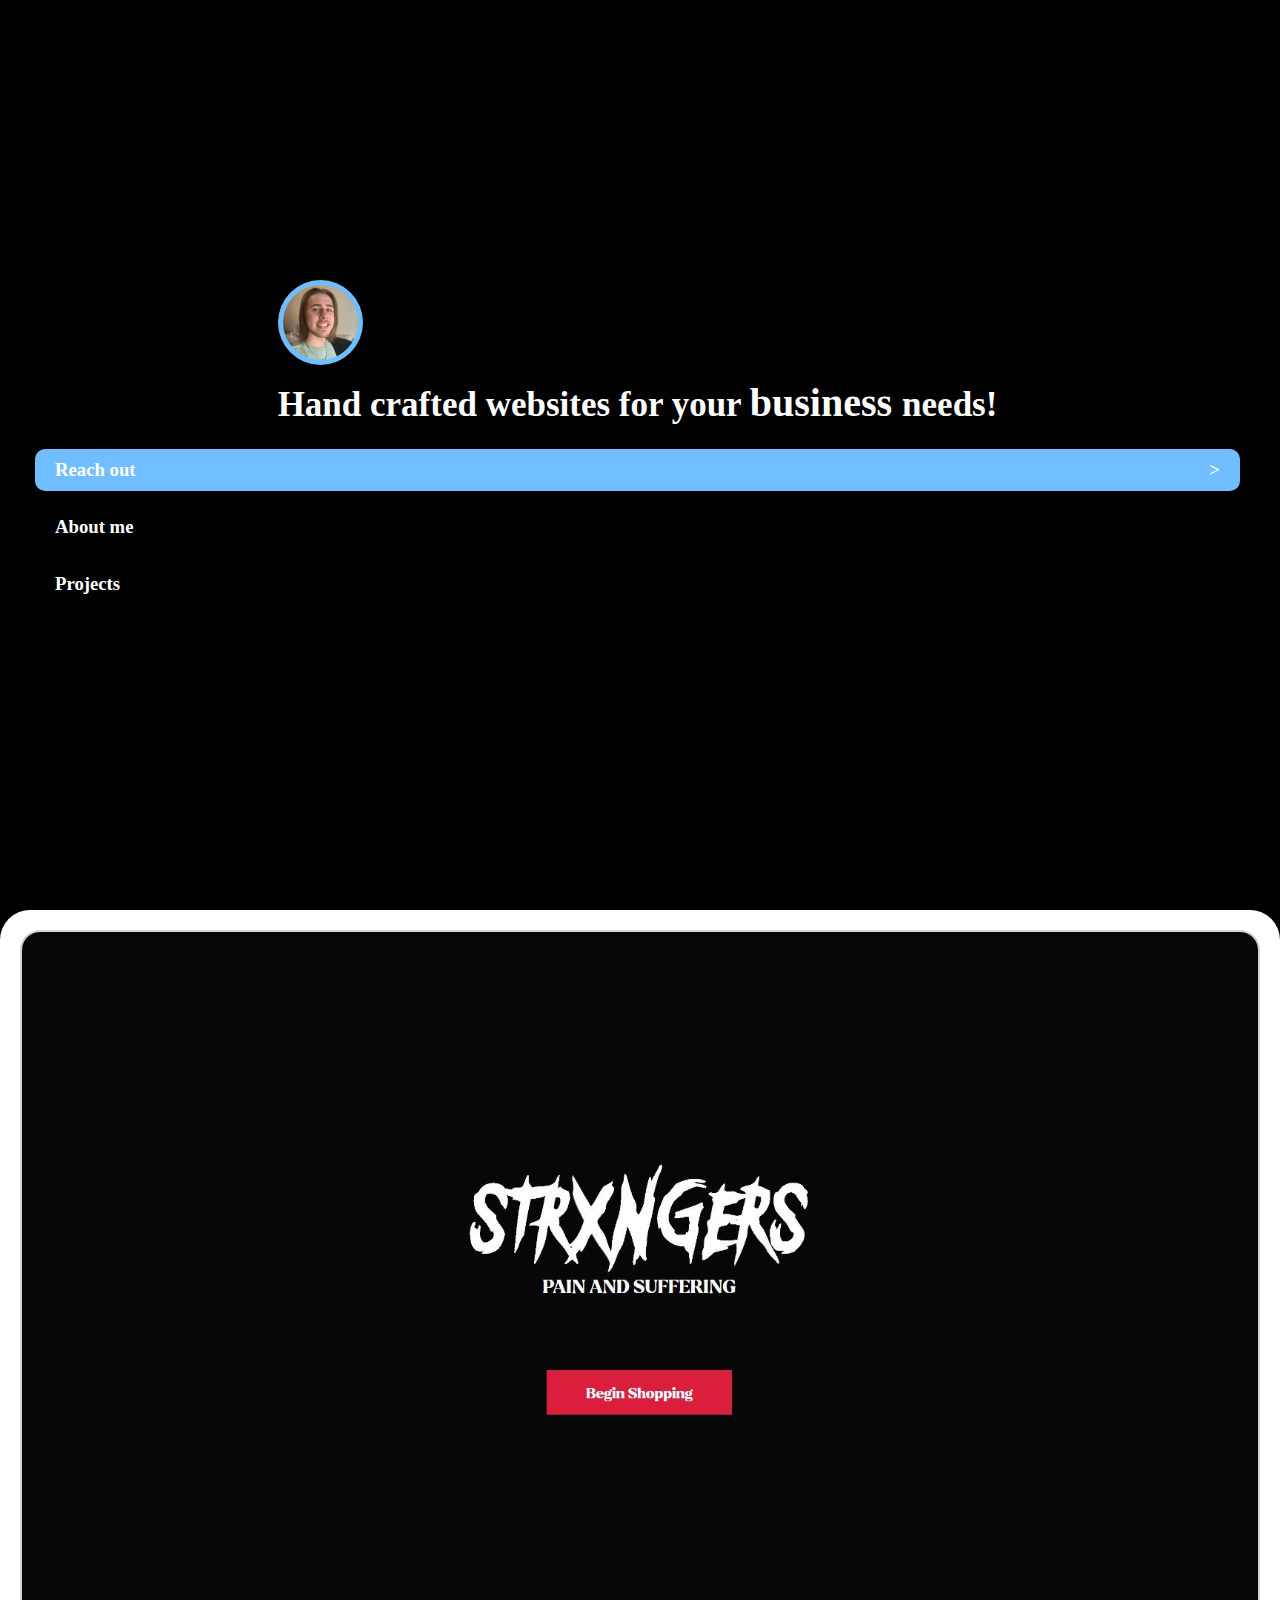
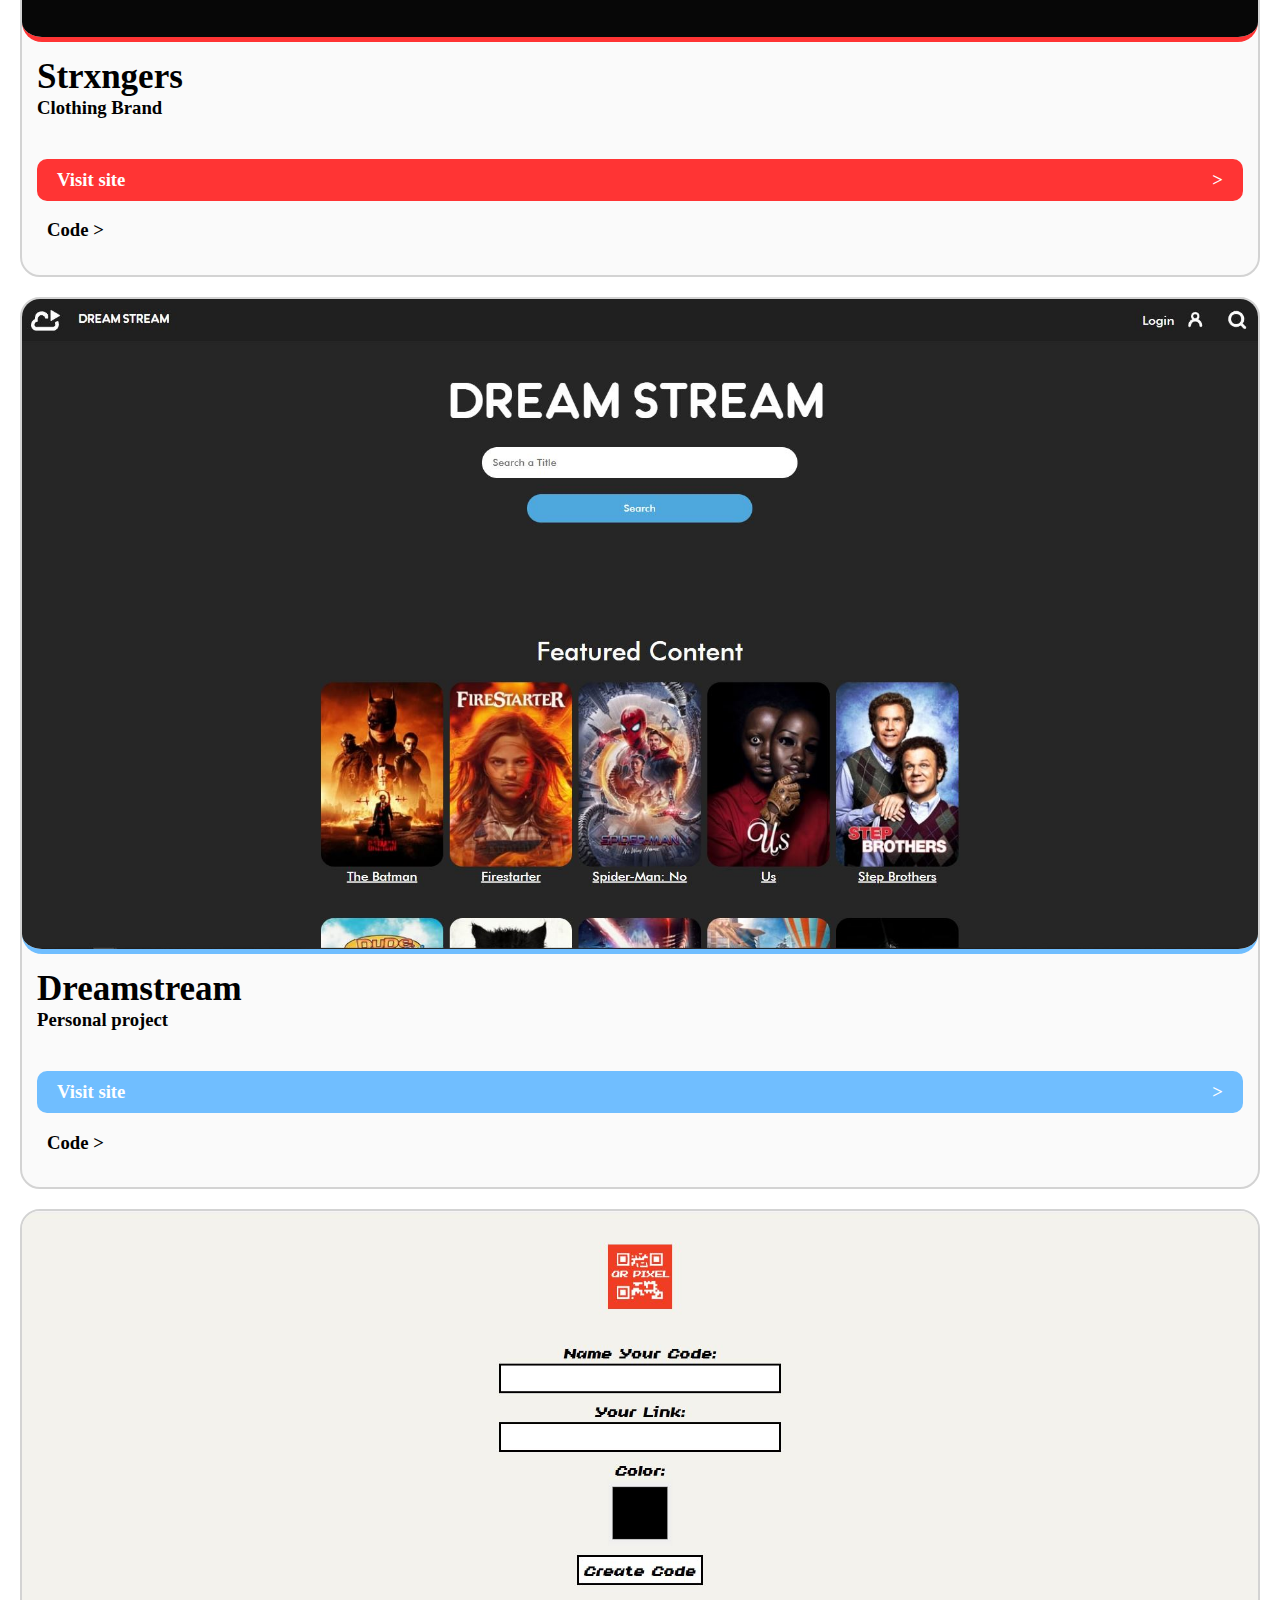
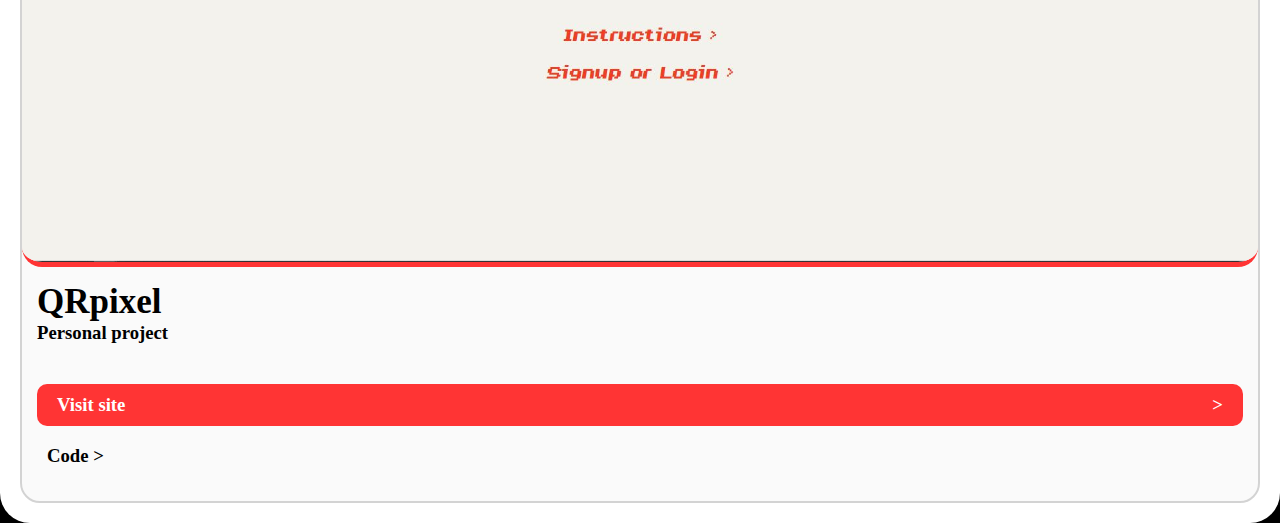
==== freelance-port/index.html @ fa2597a7 "Testing new freelance port" ====
<!DOCTYPE html>
<html lang="en">

<head>
    <meta charset="UTF-8">
    <meta name="viewport" content="width=device-width, initial-scale=1.0">
    <title>Gage Lieble</title>
    <link rel="stylesheet" href="static/style/main.css">
    <script src="static/scripts/main.js" defer></script>
    <script src="static/scripts/buttonclicks.js" defer></script>
</head>

<body>
    <section id="index-wrap" class="centerall">
        <div id="video-wrap">
            <div id="video-grad"></div>
            <video id="vid-src" muted autoplay loop class="back-video">
                <source src="media/vids/portland(sml).mp4" type="video/mp4">
            </video>
        </div>

        <div id="slogan-wrap">
            <img id="head-shot" src="media/imgs/head.webp">
            <h1>Hand crafted websites for your <span style="font-family: script; font-size: 40px;">business </span>
                needs!</h1>
        </div>

        <div id="cta-wrap">
            <div class="cta-btn cta-loud" onclick="btnClickHandler('reach')">
                <h3>Reach out</h3>
                <h3>></h3>
            </div>
            <div class="cta-btn" onclick="btnClickHandler('about')">
                <h3>About me</h3>
            </div>
            <div class="cta-btn" onclick="btnClickHandler('projects')">
                <h3>Projects</h3>
            </div>
        </div>

    </section>

    <section id="projs-wrap">
        <div class="website-wrap">
            <img class="website-screen" style="border-bottom: 5px solid rgb(255, 52, 52);"
                src="media/imgs/strxngersscreen.JPG">
            <div class="web-bio">
                <span>
                    <h2 class="web-title">Strxngers</h2>
                    <h3>Clothing Brand</h3>
                </span>
                <span class="webbtn-wrap">
                    <div class="cta-btn cta-loud" style="background-color: rgb(255, 52, 52);"
                        onclick="btnClickHandler('visit-strxngers')">
                        <h3>Visit site</h3>
                        <h3>></h3>
                    </div>
                    <div class="code-btn" onclick="btnClickHandler('code-strxngers')">
                        <h3>Code ></h3>
                    </div>
                </span>
            </div>
        </div>

        <div class="website-wrap">
            <img class="website-screen" style="border-bottom: 5px solid rgb(112, 190, 255);"
                src="media/imgs/dreamstreamscreen.JPG">
            <div class="web-bio">
                <span>
                    <h2 class="web-title">Dreamstream</h2>
                    <h3>Personal project</h3>
                </span>
                <span class="webbtn-wrap">
                    <div class="cta-btn cta-loud" onclick="btnClickHandler('visit-dreamstream')">
                        <h3>Visit site</h3>
                        <h3>></h3>
                    </div>
                    <div class="code-btn" onclick="btnClickHandler('code-dreamstream')">
                        <h3>Code ></h3>
                    </div>
                </span>
            </div>
        </div>

        <!--  -->

        <div class="website-wrap">
            <img class="website-screen" style="border-bottom: 5px solid rgb(255, 52, 52);"
                src="media/imgs/qrscreen.JPG">
            <div class="web-bio">
                <span>
                    <h2 class="web-title">QRpixel</h2>
                    <h3>Personal project</h3>
                </span>
                <span class="webbtn-wrap">
                    <div class="cta-btn cta-loud" style="background-color: rgb(255, 52, 52);"
                        onclick="btnClickHandler('visit-qrpixel')">
                        <h3>Visit site</h3>
                        <h3>></h3>
                    </div>
                    <div class="code-btn" onclick="btnClickHandler('code-qrpixel')">
                        <h3>Code ></h3>
                    </div>
                </span>
            </div>
        </div>

        <!--  -->

    </section>
</body>

</html>
---- freelance-port/static/style/main.css ----
/*----------------------------------- CSS CONFIG -----------------------------------*/

body,
html {
    margin: 0;
    padding: 0;
    overflow-x: hidden;
    font-family: nexa;
    color: white;
    background-color: black;

}

.centerall {
    display: flex;
    flex-direction: column;
    align-items: center;
    justify-content: center;
}

/*----------------------------------- FONTS -----------------------------------*/

@font-face {
    font-family: 'nexa';
    src: url('/static/style/fonts/nexa.ttf');
}

@font-face {
    font-family: 'script';
    src: url('/static/style/fonts/script.otf');
}

/*----------------------------------- INDEX SECTION -----------------------------------*/

#index-wrap {
    padding: 0px 40px 0px 35px;
    height: 100vh;
    /* z-index: 2; */
}

#video-wrap {
    position: absolute;
    width: 100vw;
    opacity: 75%;
    overflow: hidden;
    background-color: black;
}

#video-grad {
    width: 100vw;
    height: 100vh;
    position: absolute;
    z-index: 2;
    background: linear-gradient(0deg, rgba(0, 0, 0, 1) 0%, rgba(6, 6, 80, 0) 10%);
    ;
}

.back-video {
    height: 100vh;
    opacity: 75%;
}

#head-shot {
    background-color: rgb(112, 190, 255);
    width: 75px;
    height: 75px;
    border-radius: 100%;
    padding: 5px;
    transform: scaleX(-1);
}

#slogan-wrap>h1 {
    font-size: 35px;
    margin-top: 10px;
}

#slogan-wrap {
    z-index: 3;
}

#cta-wrap {
    width: 100%;
    z-index: 3;
}

.cta-btn {
    border-radius: 10px;
    padding: 10px 20px 10px 20px;
    margin: 0px 0px 15px 0px;
}

.cta-btn>h3 {
    padding: 0;
    margin: 0;
}

.cta-loud {
    background-color: rgb(112, 190, 255);
    color: white;
    display: flex;
    justify-content: space-between;
}

/*----------------------------------- PROJECTS SECTION -----------------------------------*/

#projs-wrap {
    z-index: 2;
    border-radius: 30px;
    background-color: white;
    display: flex;
    flex-direction: column;
    justify-content: center;
    margin-top: 10px;
    padding: 20px 20px 0px 20px;
    overflow: hidden;
}

.website-wrap {
    border-radius: 20px;
    margin: 0px 0px 20px 0px;
    border: 2px solid rgb(211, 211, 211);
    overflow: hidden;
    background-color: rgb(250, 250, 250);
    display: flex;
    flex-direction: column;

}

.website-screen {
    width: 100%;
    border-radius: 0px 0px 20px 20px;
}

.web-title {
    font-size: 35px;
    margin: 0px;
}

.web-bio>span>h3 {
    margin: 0px;
}

.web-bio {
    height: 75%;
    margin: 15px;
    color: black;
    display: flex;
    flex-direction: column;
    justify-content: space-between;
}

.webbtn-wrap {
    margin-top: 40px;
}

.code-btn {
    padding-left: 10px;
}
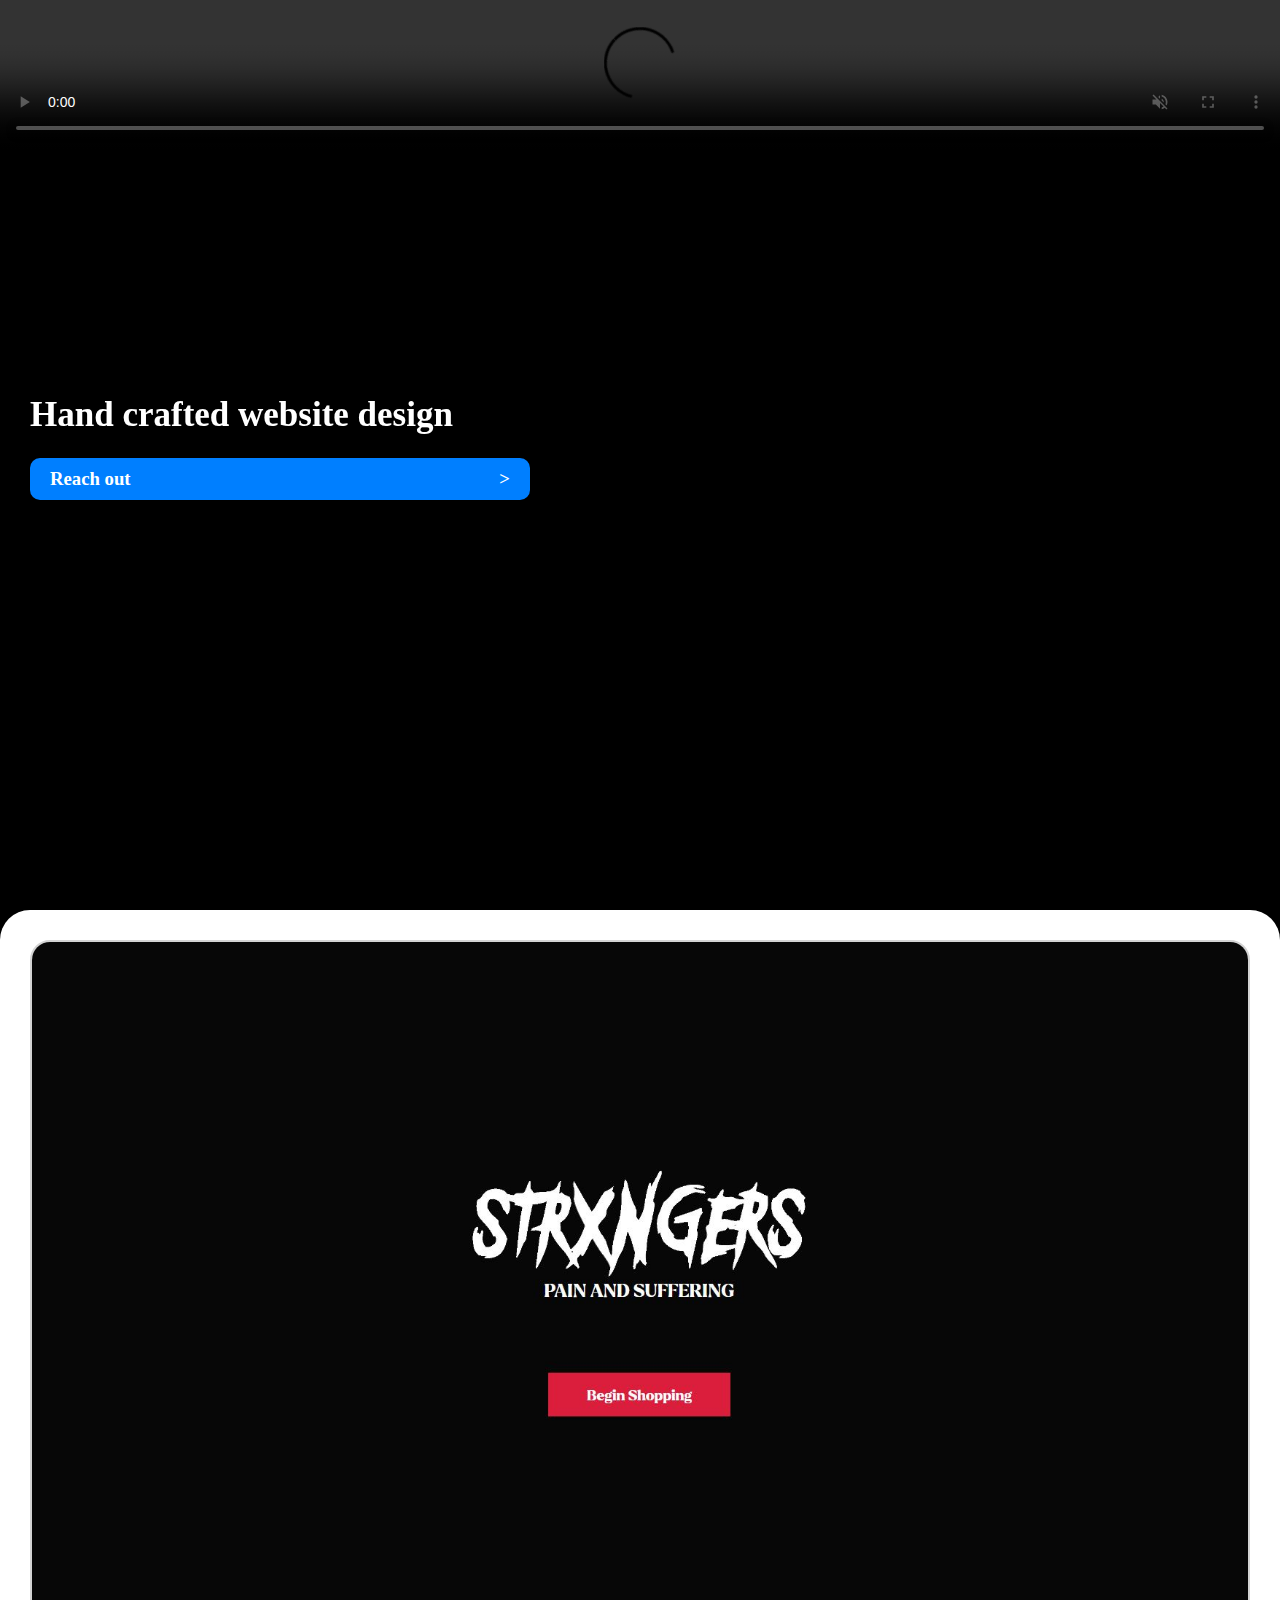
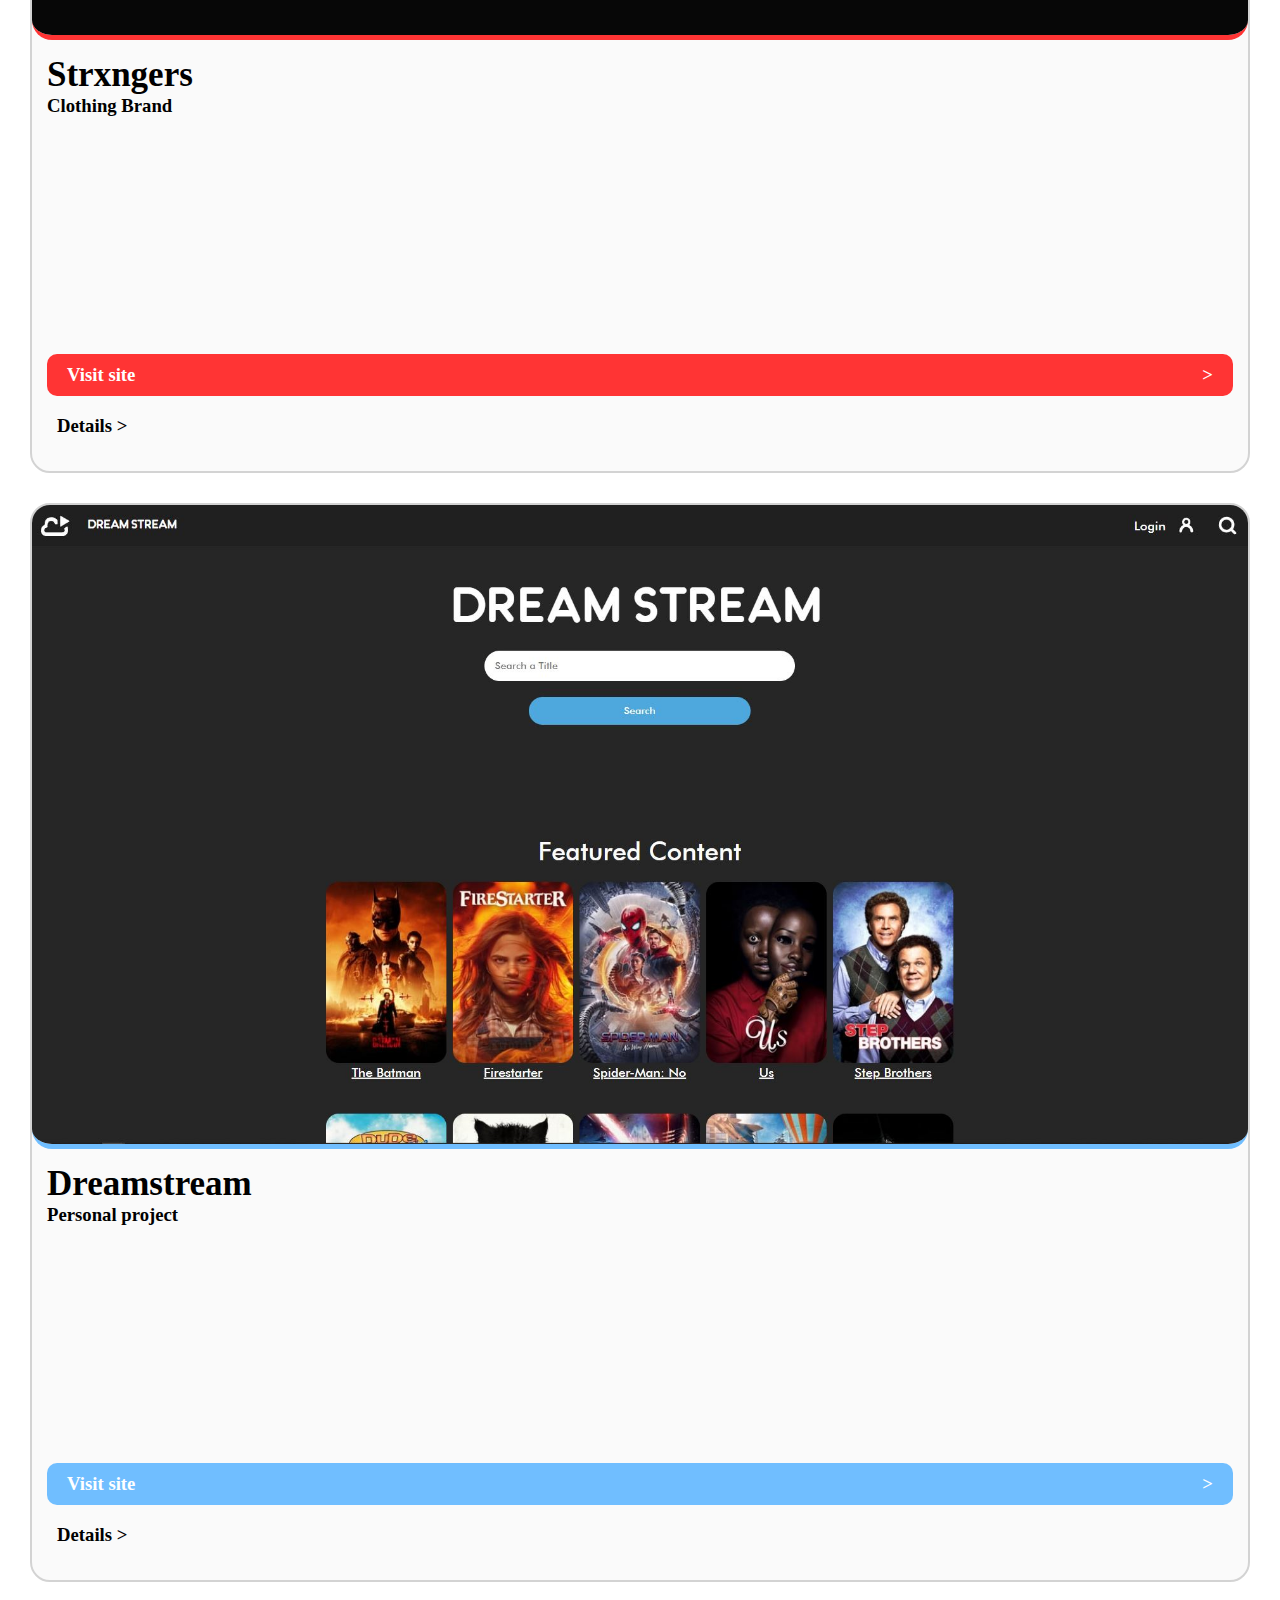
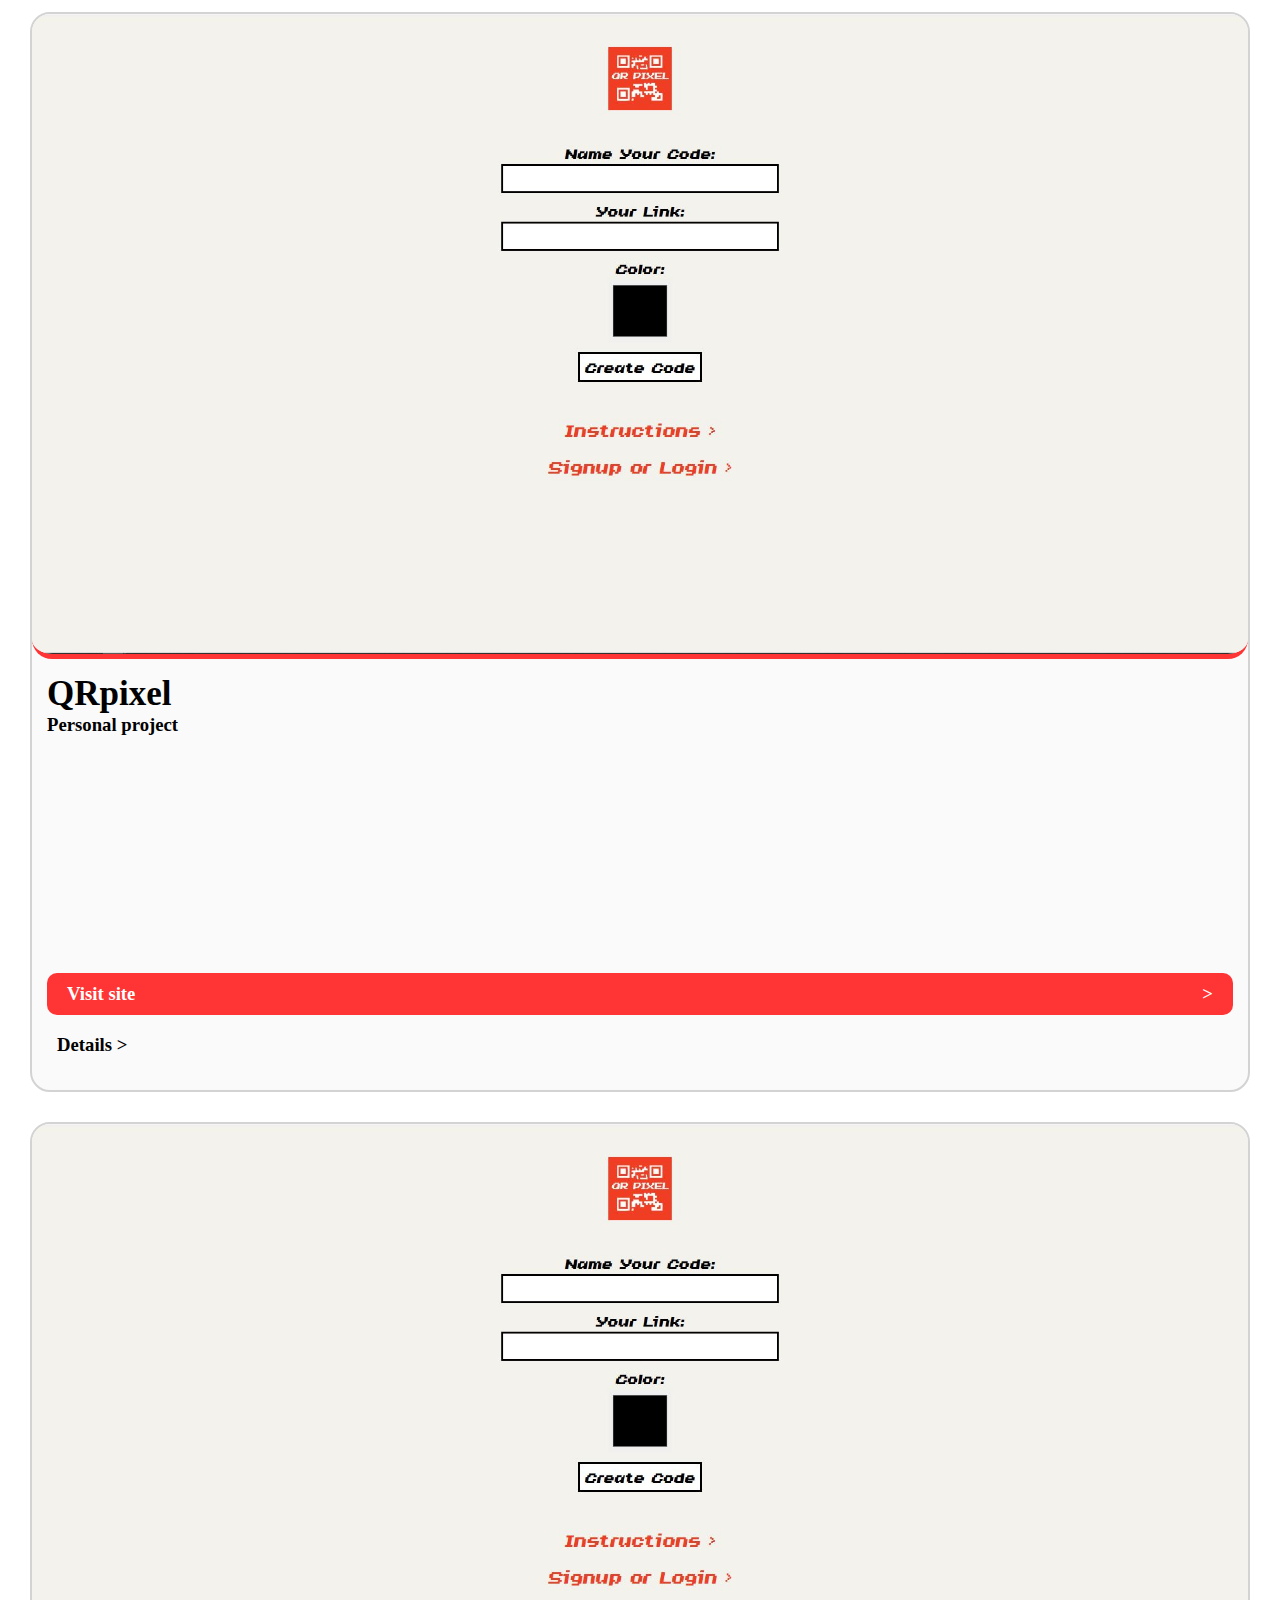
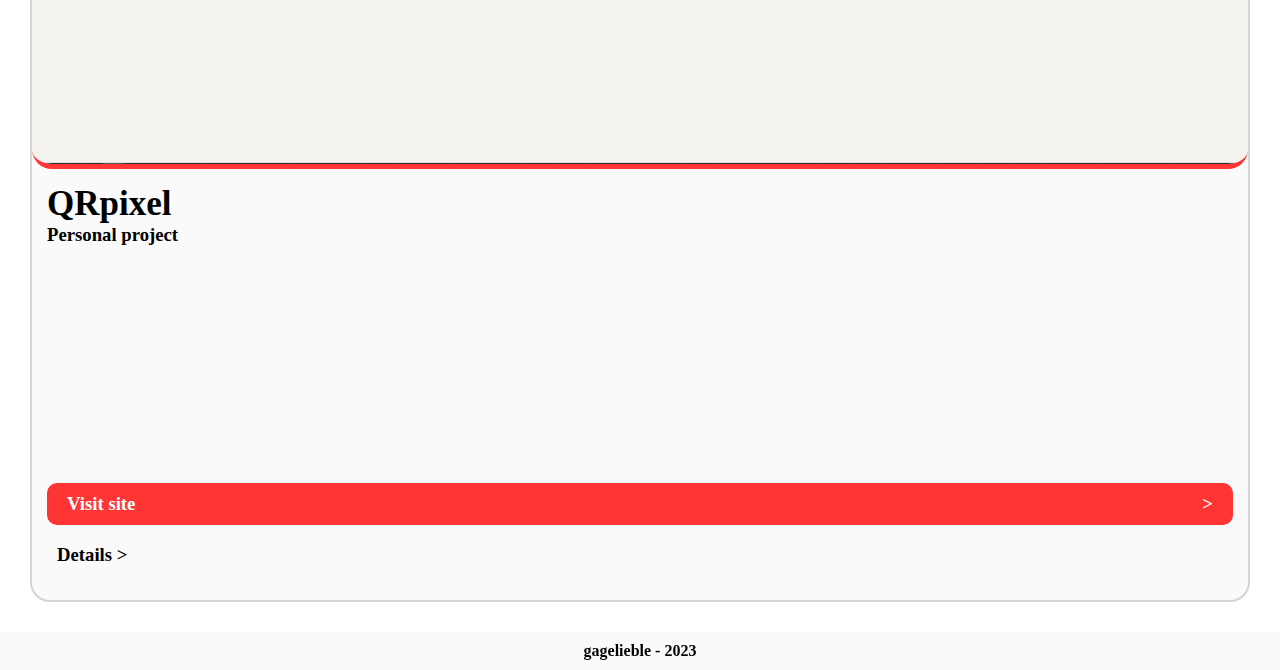
==== commit 25f3ffca: "building files" ====
--- a/freelance-port/index.html
+++ b/freelance-port/index.html
@@ -6,41 +6,42 @@
     <meta name="viewport" content="width=device-width, initial-scale=1.0">
     <title>Gage Lieble</title>
     <link rel="stylesheet" href="static/style/main.css">
+    <link rel="stylesheet" href="static/style/mediaq.css">
     <script src="static/scripts/main.js" defer></script>
-    <script src="static/scripts/buttonclicks.js" defer></script>
 </head>
 
 <body>
-    <section id="index-wrap" class="centerall">
-        <div id="video-wrap">
-            <div id="video-grad"></div>
-            <video id="vid-src" muted autoplay loop class="back-video">
-                <source src="media/vids/portland(sml).mp4" type="video/mp4">
-            </video>
-        </div>
+    <div id="video-wrap">
+        <div id="video-grad"></div>
+        <video id="vid-src" muted autoplay="autoplay" controls="controls" controls preload="auto" loop playsinline
+            class="back-video">
+            <source src="media/vids/pdxLRG.mp4" type="video/mp4">
+        </video>
+    </div>
+    <section id="index-wrap">
 
-        <div id="slogan-wrap">
-            <img id="head-shot" src="media/imgs/head.webp">
-            <h1>Hand crafted websites for your <span style="font-family: script; font-size: 40px;">business </span>
-                needs!</h1>
-        </div>
+        
+            <!-- <img id="head-shot" src="media/imgs/head.webp"> -->
 
-        <div id="cta-wrap">
-            <div class="cta-btn cta-loud" onclick="btnClickHandler('reach')">
-                <h3>Reach out</h3>
-                <h3>></h3>
+            <div id="slogan-wrap">
+                <h1>Hand crafted website design</h1>
             </div>
-            <div class="cta-btn" onclick="btnClickHandler('about')">
-                <h3>About me</h3>
+
+            <div id="cta-wrap">
+                <div class="cta-btn cta-loud" onclick="btnClickHandler('reach')">
+                    <h3>Reach out</h3>
+                    <h3>></h3>
+                </div>
+
             </div>
-            <div class="cta-btn" onclick="btnClickHandler('projects')">
-                <h3>Projects</h3>
-            </div>
-        </div>
 
     </section>
 
+    <div id="proj-backdrop"></div>
     <section id="projs-wrap">
+
+        <!--  -->
+
         <div class="website-wrap">
             <img class="website-screen" style="border-bottom: 5px solid rgb(255, 52, 52);"
                 src="media/imgs/strxngersscreen.JPG">
@@ -56,11 +57,15 @@
                         <h3>></h3>
                     </div>
                     <div class="code-btn" onclick="btnClickHandler('code-strxngers')">
-                        <h3>Code ></h3>
+                        <a class="link-destroy" href="https://github.com/Gage-Lieble/Strxngers">
+                            <h3>Details ></h3>
+                        </a>
                     </div>
                 </span>
             </div>
         </div>
+
+        <!--  -->
 
         <div class="website-wrap">
             <img class="website-screen" style="border-bottom: 5px solid rgb(112, 190, 255);"
@@ -71,12 +76,15 @@
                     <h3>Personal project</h3>
                 </span>
                 <span class="webbtn-wrap">
-                    <div class="cta-btn cta-loud" onclick="btnClickHandler('visit-dreamstream')">
+                    <div class="cta-btn cta-loud" style="background-color: rgb(112, 190, 255);"
+                        onclick="btnClickHandler('visit-dreamstream')">
                         <h3>Visit site</h3>
                         <h3>></h3>
                     </div>
                     <div class="code-btn" onclick="btnClickHandler('code-dreamstream')">
-                        <h3>Code ></h3>
+                        <a class="link-destroy" href="https://github.com/Gage-Lieble/DreamStream">
+                            <h3>Details ></h3>
+                        </a>
                     </div>
                 </span>
             </div>
@@ -99,7 +107,9 @@
                         <h3>></h3>
                     </div>
                     <div class="code-btn" onclick="btnClickHandler('code-qrpixel')">
-                        <h3>Code ></h3>
+                        <a class="link-destroy" href="https://github.com/Gage-Lieble/QrPixel">
+                            <h3>Details ></h3>
+                        </a>
                     </div>
                 </span>
             </div>
@@ -107,6 +117,34 @@
 
         <!--  -->
 
+        <div class="website-wrap">
+            <img class="website-screen" style="border-bottom: 5px solid rgb(255, 52, 52);"
+                src="media/imgs/qrscreen.JPG">
+            <div class="web-bio">
+                <span>
+                    <h2 class="web-title">QRpixel</h2>
+                    <h3>Personal project</h3>
+                </span>
+                <span class="webbtn-wrap">
+                    <div class="cta-btn cta-loud" style="background-color: rgb(255, 52, 52);"
+                        onclick="btnClickHandler('visit-qrpixel')">
+                        <h3>Visit site</h3>
+                        <h3>></h3>
+                    </div>
+                    <div class="code-btn" onclick="btnClickHandler('code-qrpixel')">
+                        <a class="link-destroy" href="https://github.com/Gage-Lieble/QrPixel">
+                            <h3>Details ></h3>
+                        </a>
+                    </div>
+                </span>
+            </div>
+        </div>
+
+
+    </section>
+
+    <section id="footer-wrap">
+        <h4>gagelieble - 2023</h4>
     </section>
 </body>
 
--- a/freelance-port/static/style/main.css
+++ b/freelance-port/static/style/main.css
@@ -6,16 +6,11 @@
     padding: 0;
     overflow-x: hidden;
     font-family: nexa;
-    color: white;
-    background-color: black;
-
-}
-
-.centerall {
-    display: flex;
-    flex-direction: column;
-    align-items: center;
-    justify-content: center;
+}
+
+.link-destroy{
+    text-decoration: none;
+    color: black;
 }
 
 /*----------------------------------- FONTS -----------------------------------*/
@@ -33,17 +28,30 @@
 /*----------------------------------- INDEX SECTION -----------------------------------*/
 
 #index-wrap {
-    padding: 0px 40px 0px 35px;
-    height: 100vh;
-    /* z-index: 2; */
+    display: flex;
+    flex-direction: column;
+    justify-content: center;
+    height: 100vh;
+    color: white;
+    padding: 0px 30px 0px 30px;
+    overflow: hidden;
+    max-width: 500px;
+
 }
 
 #video-wrap {
     position: absolute;
+    height: 100vh;
     width: 100vw;
+    overflow: hidden;
+    background-color: black;
+    z-index: -1;
+}
+
+#video-wrap>video{
     opacity: 75%;
-    overflow: hidden;
-    background-color: black;
+    width: auto;
+    height: 100%;
 }
 
 #video-grad {
@@ -61,7 +69,7 @@
 }
 
 #head-shot {
-    background-color: rgb(112, 190, 255);
+    background-color: #007FFF;
     width: 75px;
     height: 75px;
     border-radius: 100%;
@@ -95,10 +103,13 @@
 }
 
 .cta-loud {
-    background-color: rgb(112, 190, 255);
+    background-color:#007FFF;
     color: white;
     display: flex;
     justify-content: space-between;
+}
+.blue-brdr{
+    border: 2px solid #3d9eff;
 }
 
 /*----------------------------------- PROJECTS SECTION -----------------------------------*/
@@ -111,13 +122,21 @@
     flex-direction: column;
     justify-content: center;
     margin-top: 10px;
-    padding: 20px 20px 0px 20px;
-    overflow: hidden;
+    padding: 30px 30px 0px 30px;
+    overflow: hidden;
+}
+#proj-backdrop{
+    background-color: black;
+    width: 100vw;
+    height: 100vh;
+    z-index: 100;
+    position: absolute;
+    z-index: -1;
 }
 
 .website-wrap {
     border-radius: 20px;
-    margin: 0px 0px 20px 0px;
+    margin: 0px 0px 30px 0px;
     border: 2px solid rgb(211, 211, 211);
     overflow: hidden;
     background-color: rgb(250, 250, 250);
@@ -150,9 +169,67 @@
 }
 
 .webbtn-wrap {
-    margin-top: 40px;
+    margin-top: 20%;
 }
 
 .code-btn {
     padding-left: 10px;
-}+}
+
+
+/*----------------------------------- FOOTER SECTION -----------------------------------*/
+
+#footer-wrap{
+    display: flex;
+    justify-content: center;
+    background-color: rgb(250, 250, 250);
+}
+
+#footer-wrap>h4{
+    margin: 10px;
+}
+
+/*----------------------------------- MEDIA QUERIES -----------------------------------*/
+
+@media (min-width: 700px) { /* TABLET and up */
+    #video-wrap>video{
+        opacity: 100%;
+        width: 100%;
+        height: auto;
+    }
+/*     SAVE FOR DESKTOP ONLY
+    #index-wrap{
+        color: black;
+        background-color: white;
+    }
+    #projs-wrap {
+        border-radius:0px 30px 0px 0px;
+        margin-top: 0px;
+    } */
+
+
+
+
+
+
+    
+    /* .website-wrap {
+        border-radius: 20px;
+        width: 40%;
+        margin: 0px 30px 30px 0px;
+        border: 2px solid rgb(211, 211, 211);
+        overflow: hidden;
+        background-color: rgb(250, 250, 250);
+        display: flex;
+        flex-direction: column;
+        
+    }
+    
+    #projs-wrap {
+        justify-content: space-evenly;
+        flex-direction: row;
+        align-items: center;
+        flex-wrap: wrap;
+       
+    } */
+ }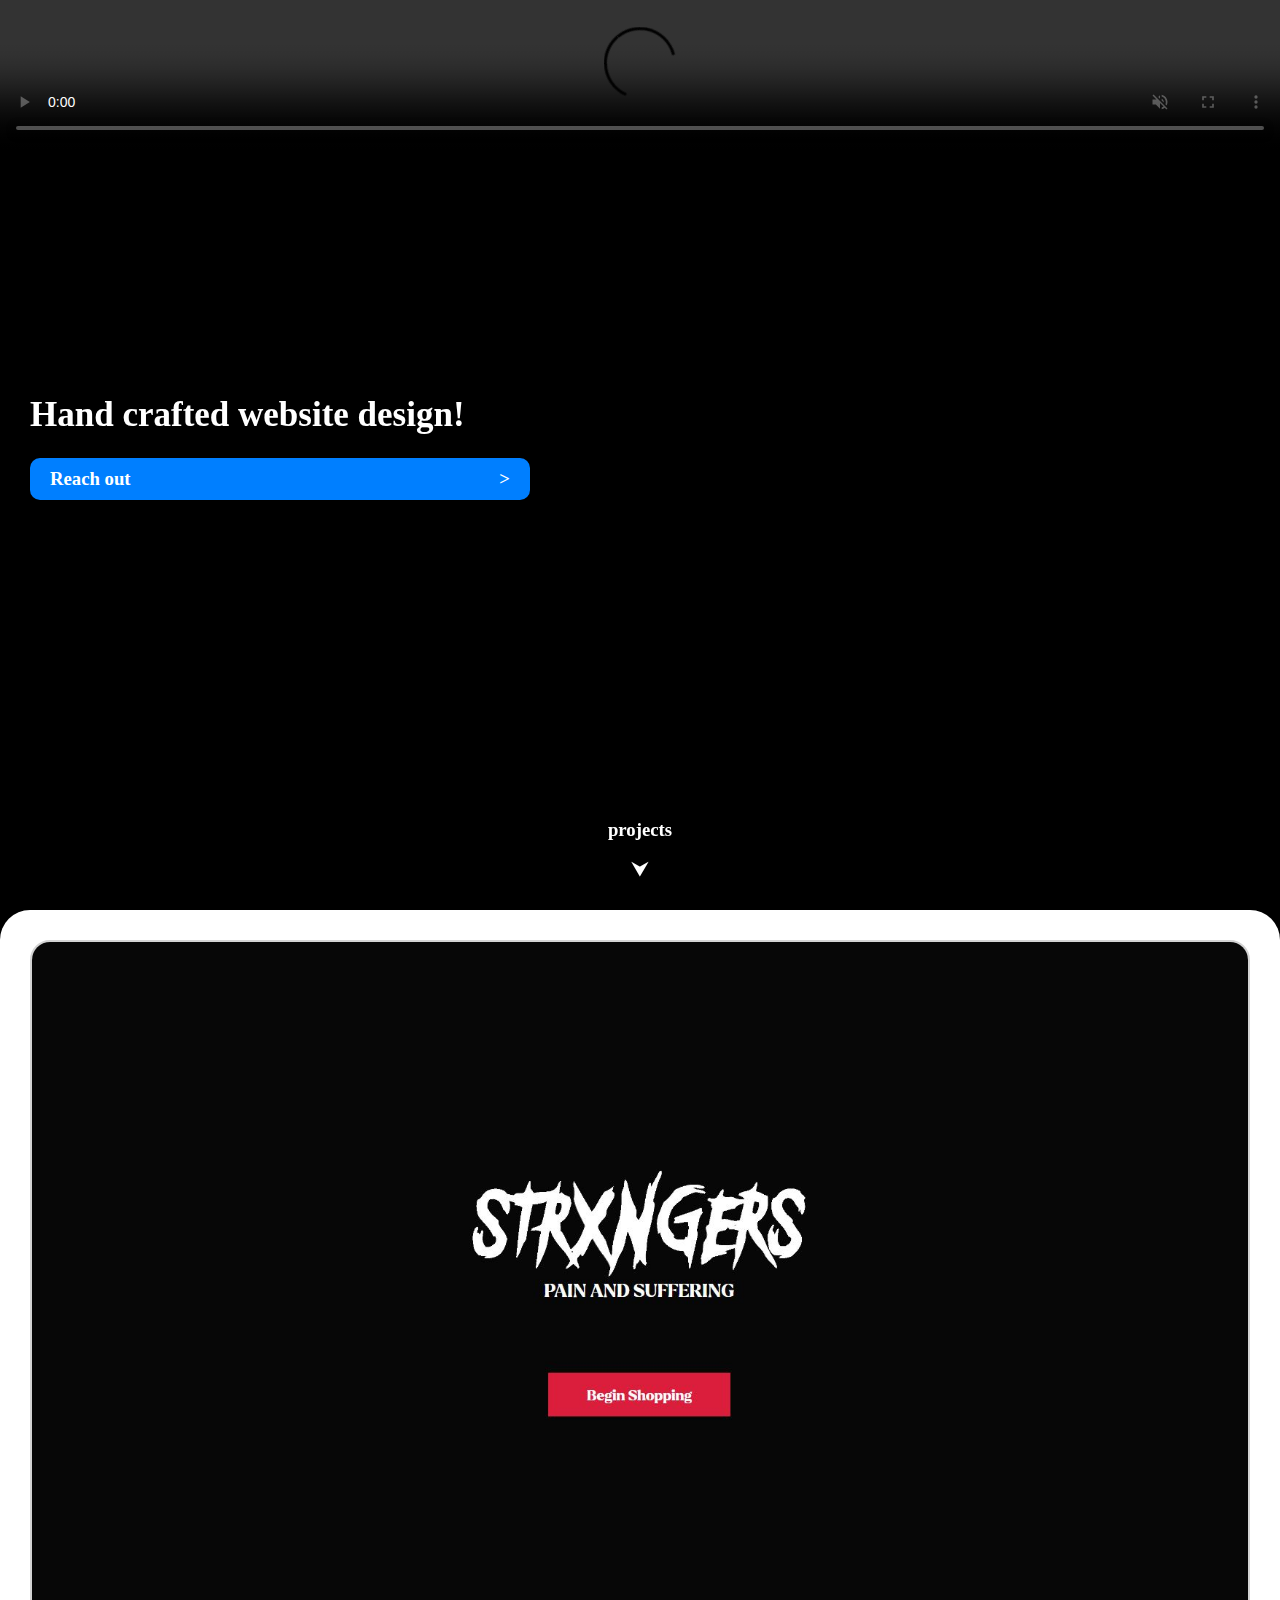
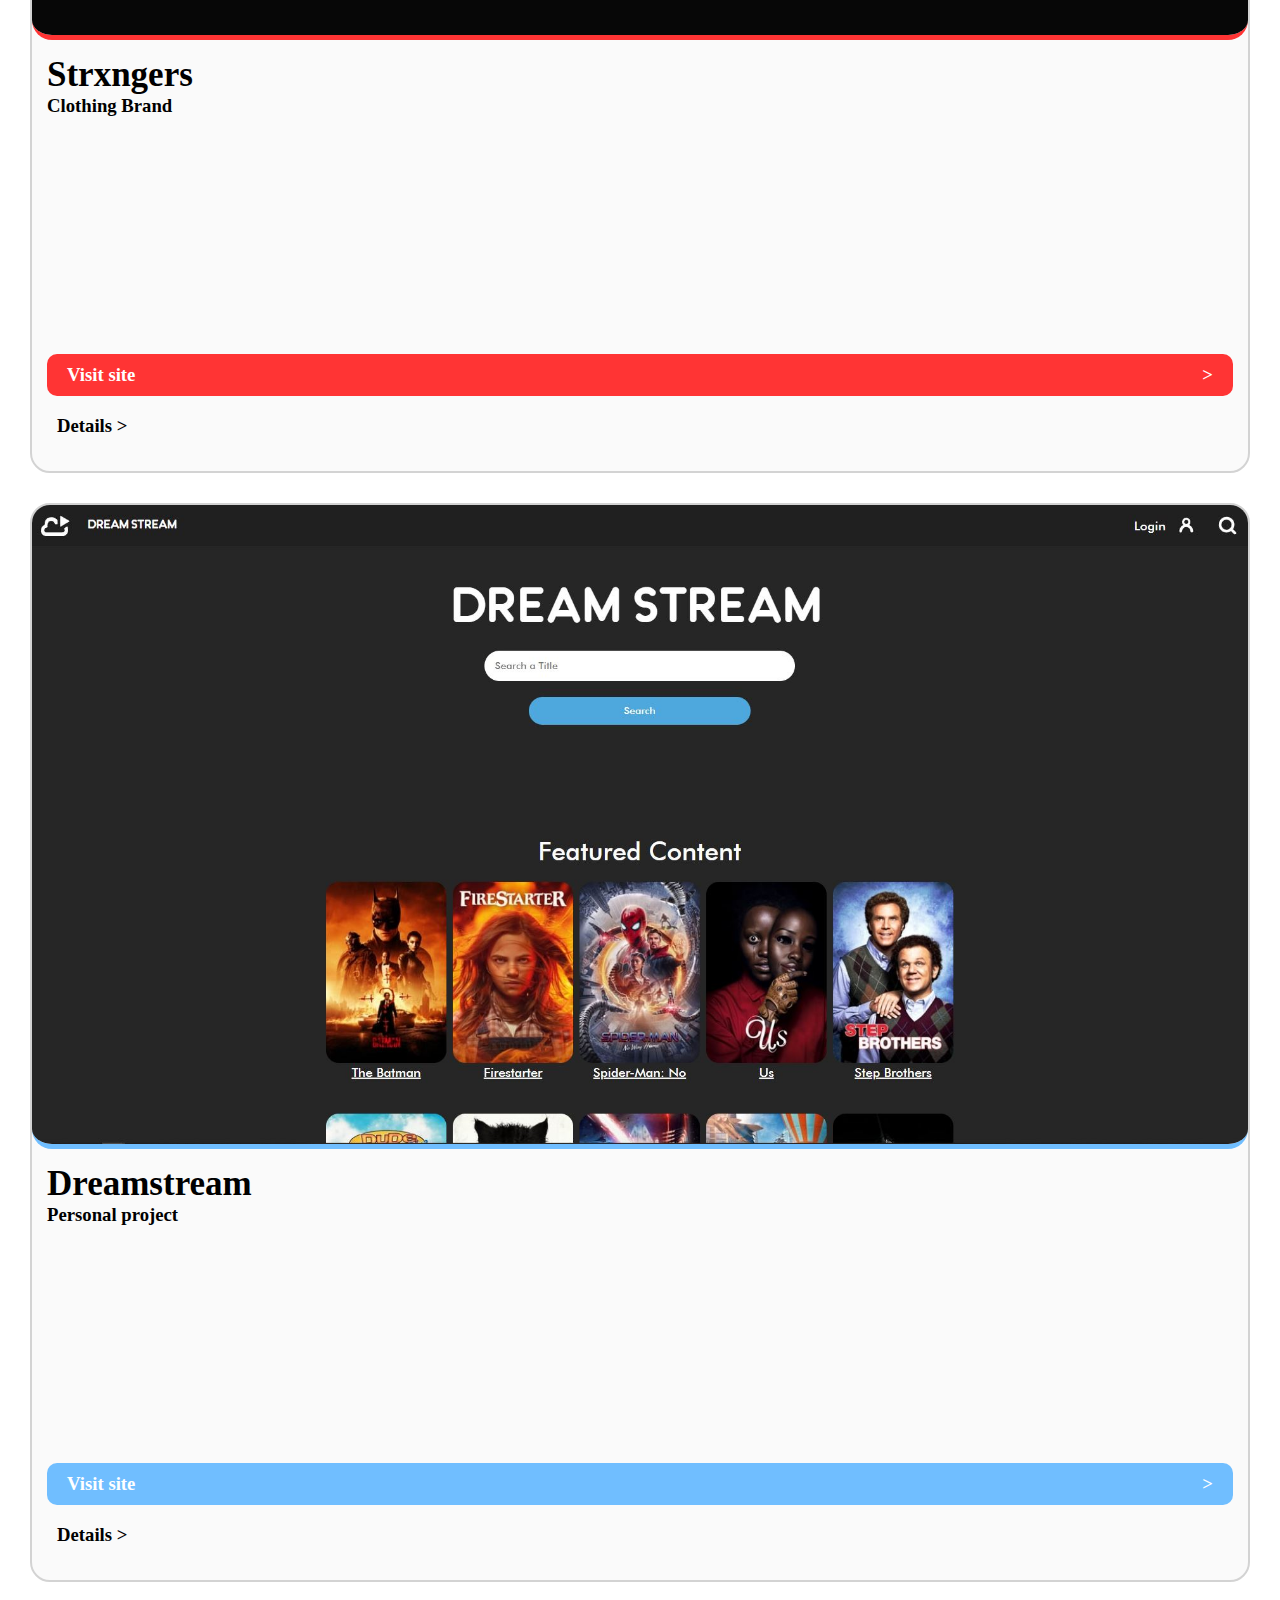
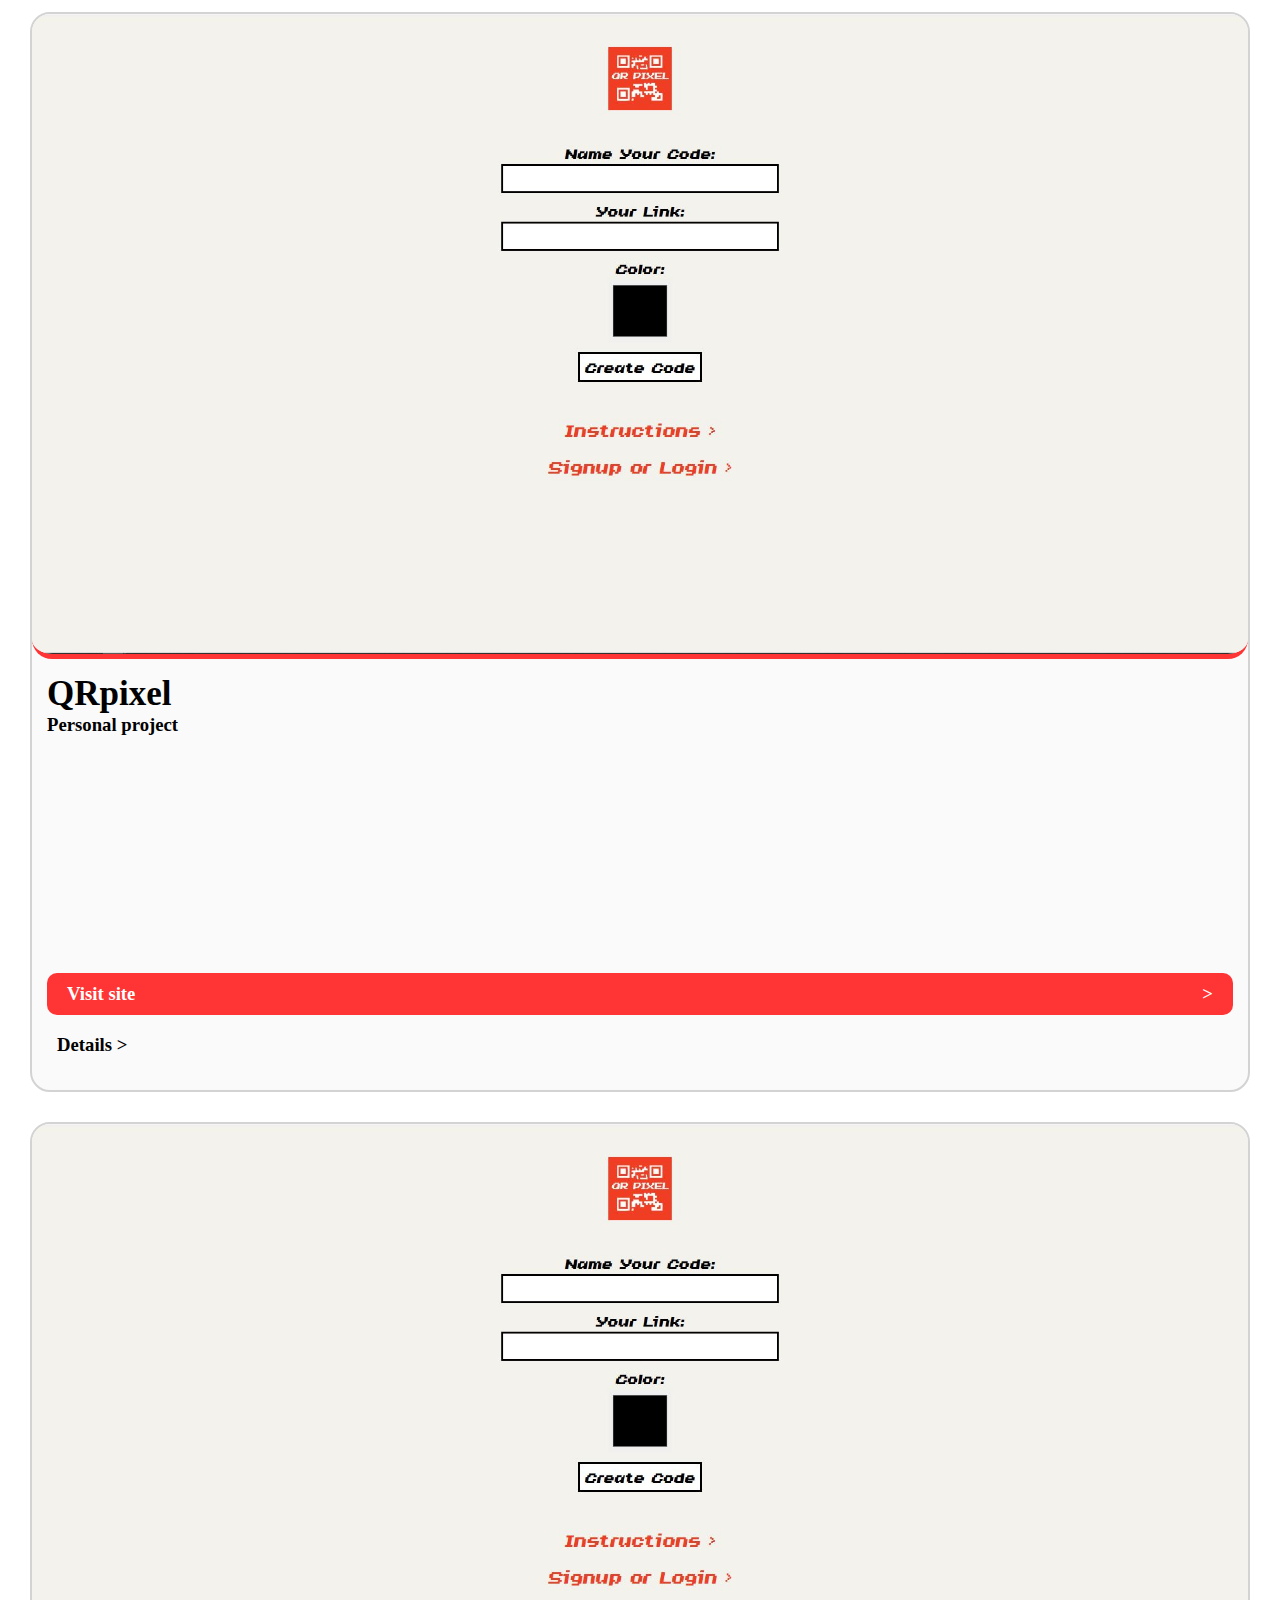
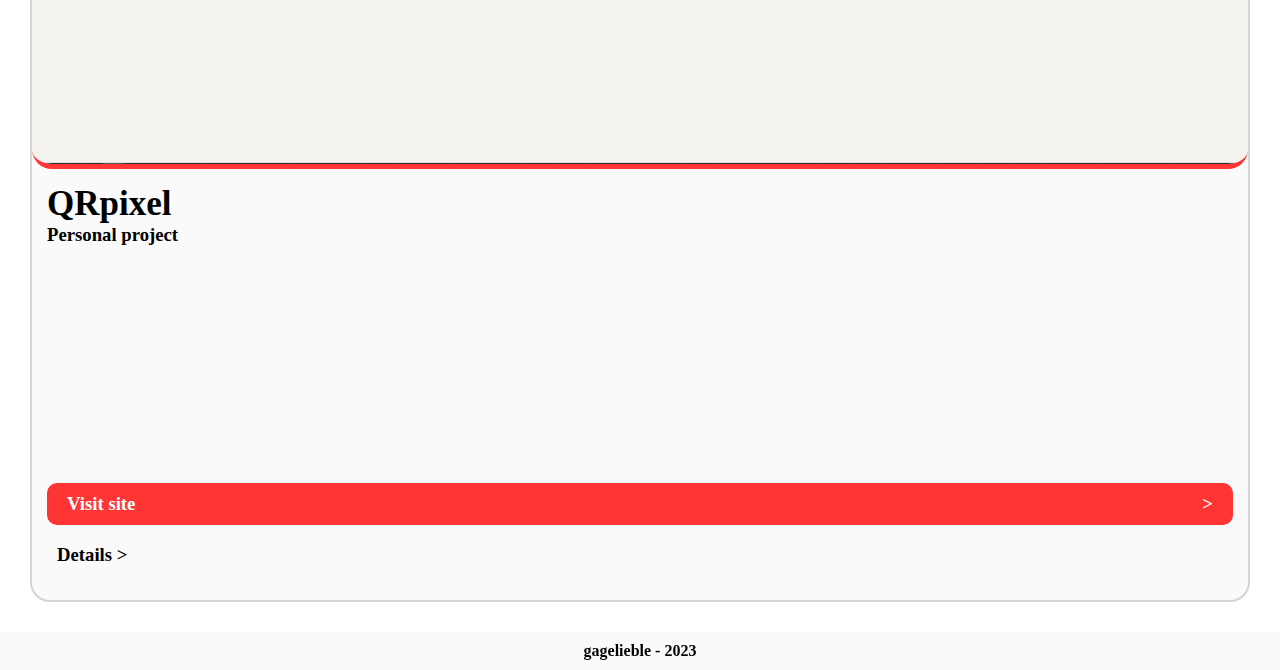
==== commit 4678cc2b: "project button" ====
--- a/freelance-port/index.html
+++ b/freelance-port/index.html
@@ -24,7 +24,7 @@
             <!-- <img id="head-shot" src="media/imgs/head.webp"> -->
 
             <div id="slogan-wrap">
-                <h1>Hand crafted website design</h1>
+                <h1>Hand crafted website design!</h1>
             </div>
 
             <div id="cta-wrap">
@@ -34,8 +34,12 @@
                 </div>
 
             </div>
-
-    </section>
+            
+        </section>
+        <div id="proj-arrw">
+            <h3>projects</h3>
+            <h3>⮟</h3>
+        </div>
 
     <div id="proj-backdrop"></div>
     <section id="projs-wrap">
--- a/freelance-port/static/style/main.css
+++ b/freelance-port/static/style/main.css
@@ -6,6 +6,8 @@
     padding: 0;
     overflow-x: hidden;
     font-family: nexa;
+
+
 }
 
 .link-destroy{
@@ -63,6 +65,20 @@
     ;
 }
 
+#proj-arrw{
+    /* background-color: pink; */
+    width: 100vw;
+    position: absolute;
+    bottom: 0;
+    display: flex;
+    justify-content: center;
+    align-items: center;
+    flex-direction: column;
+    color: white;
+}
+#proj-arrw>*{
+    margin-top: 0px;
+}
 .back-video {
     height: 100vh;
     opacity: 75%;
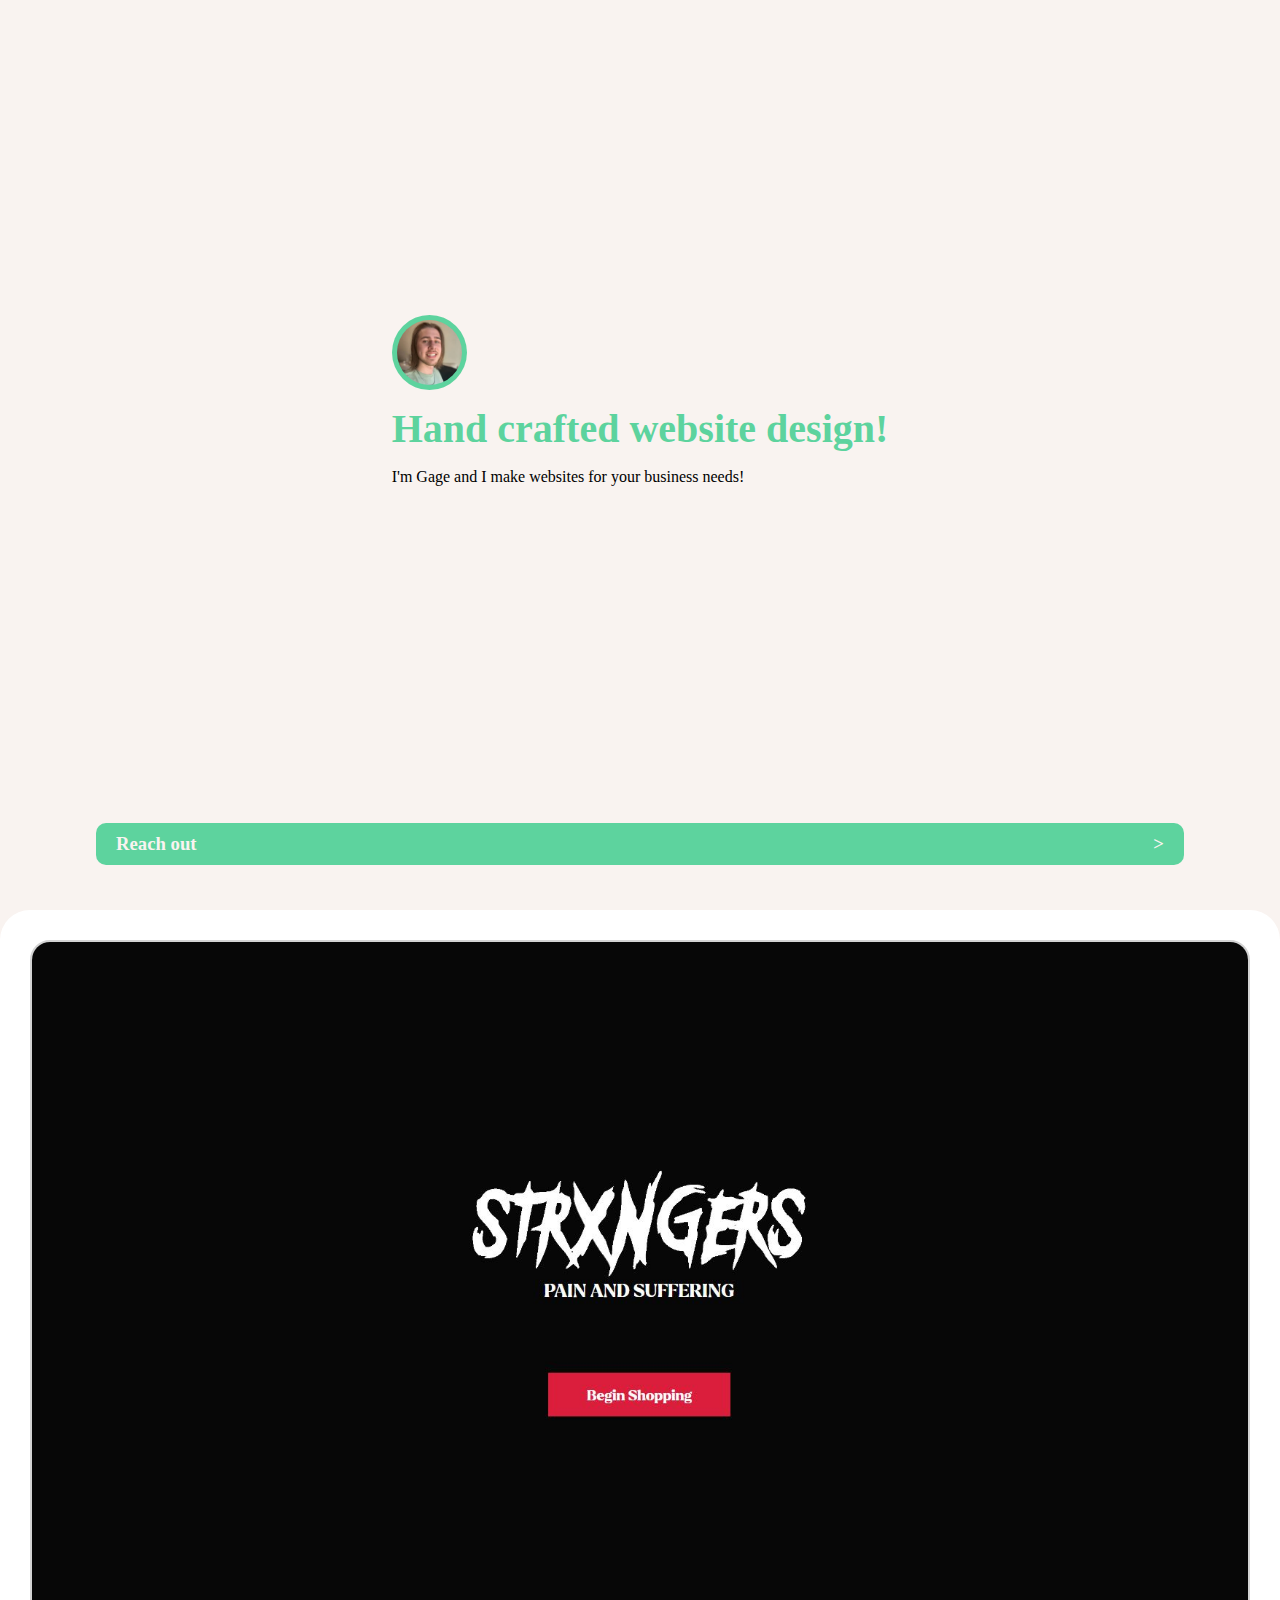
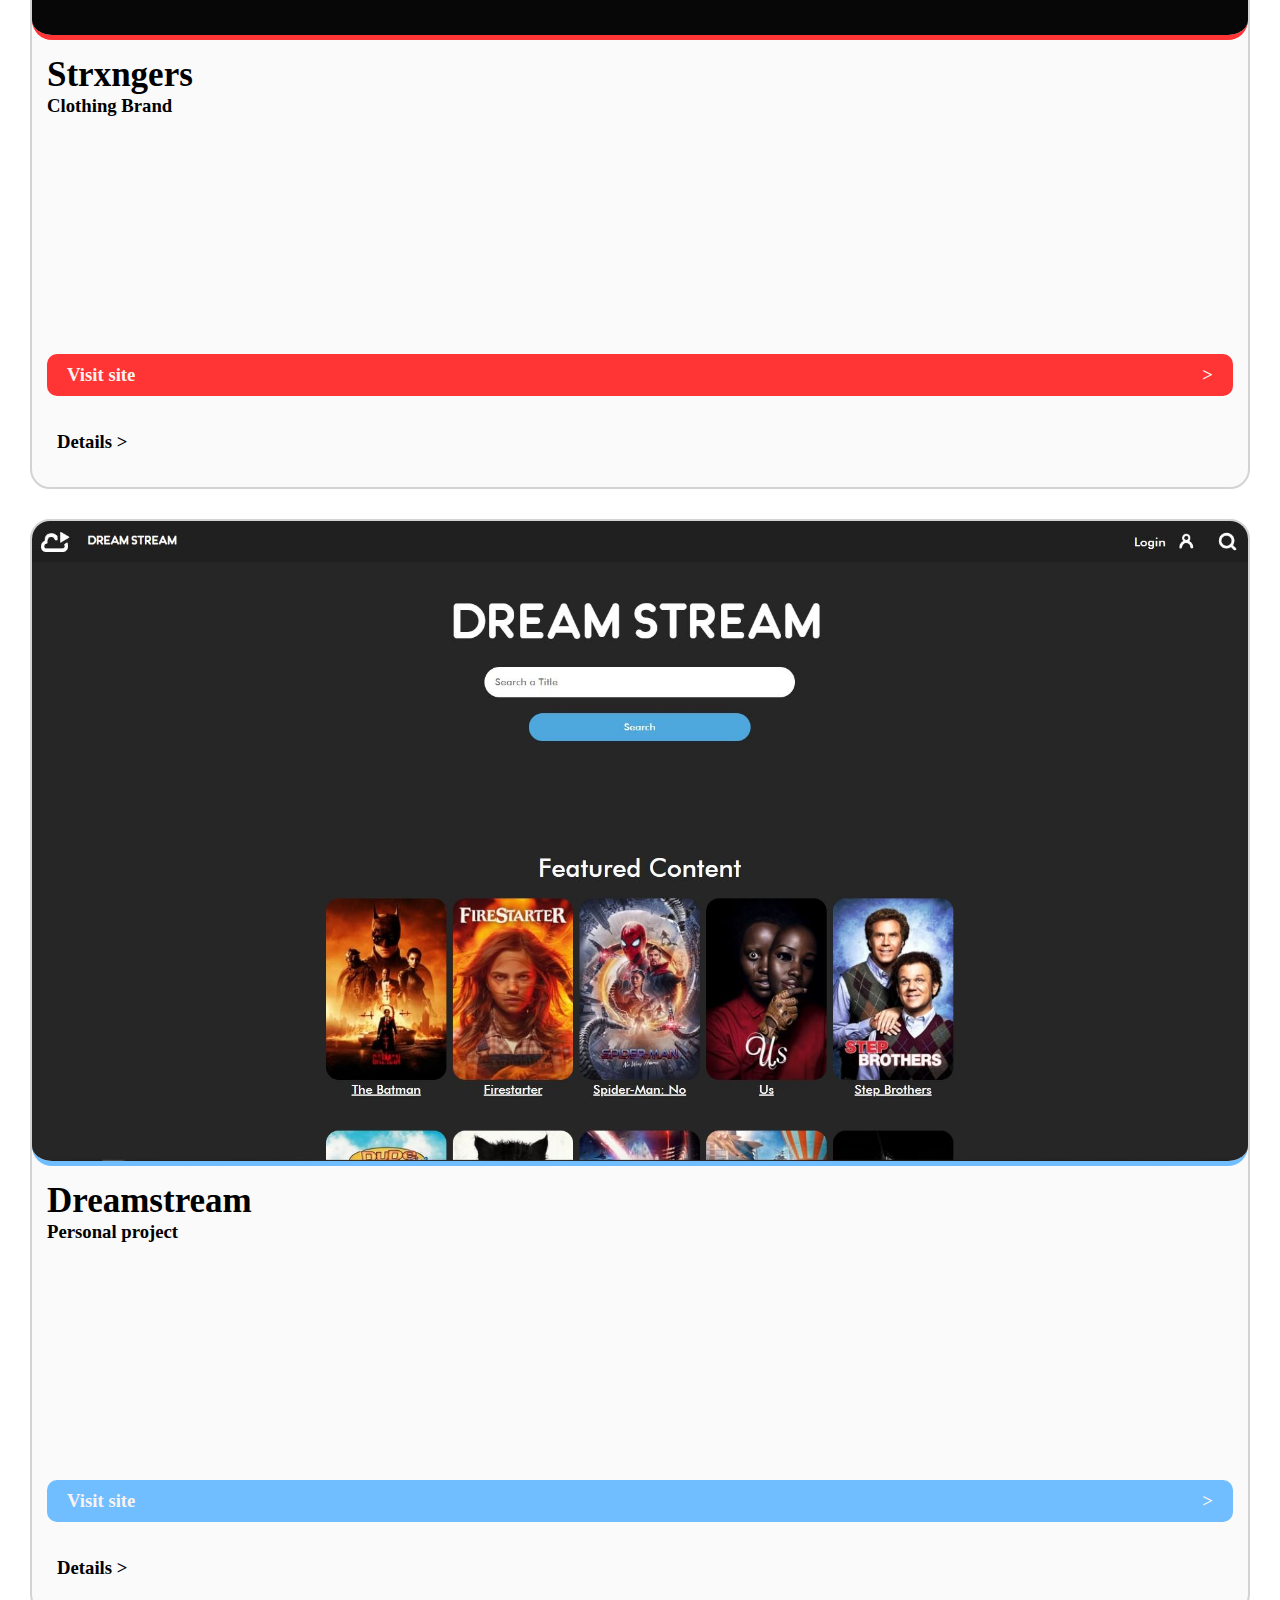
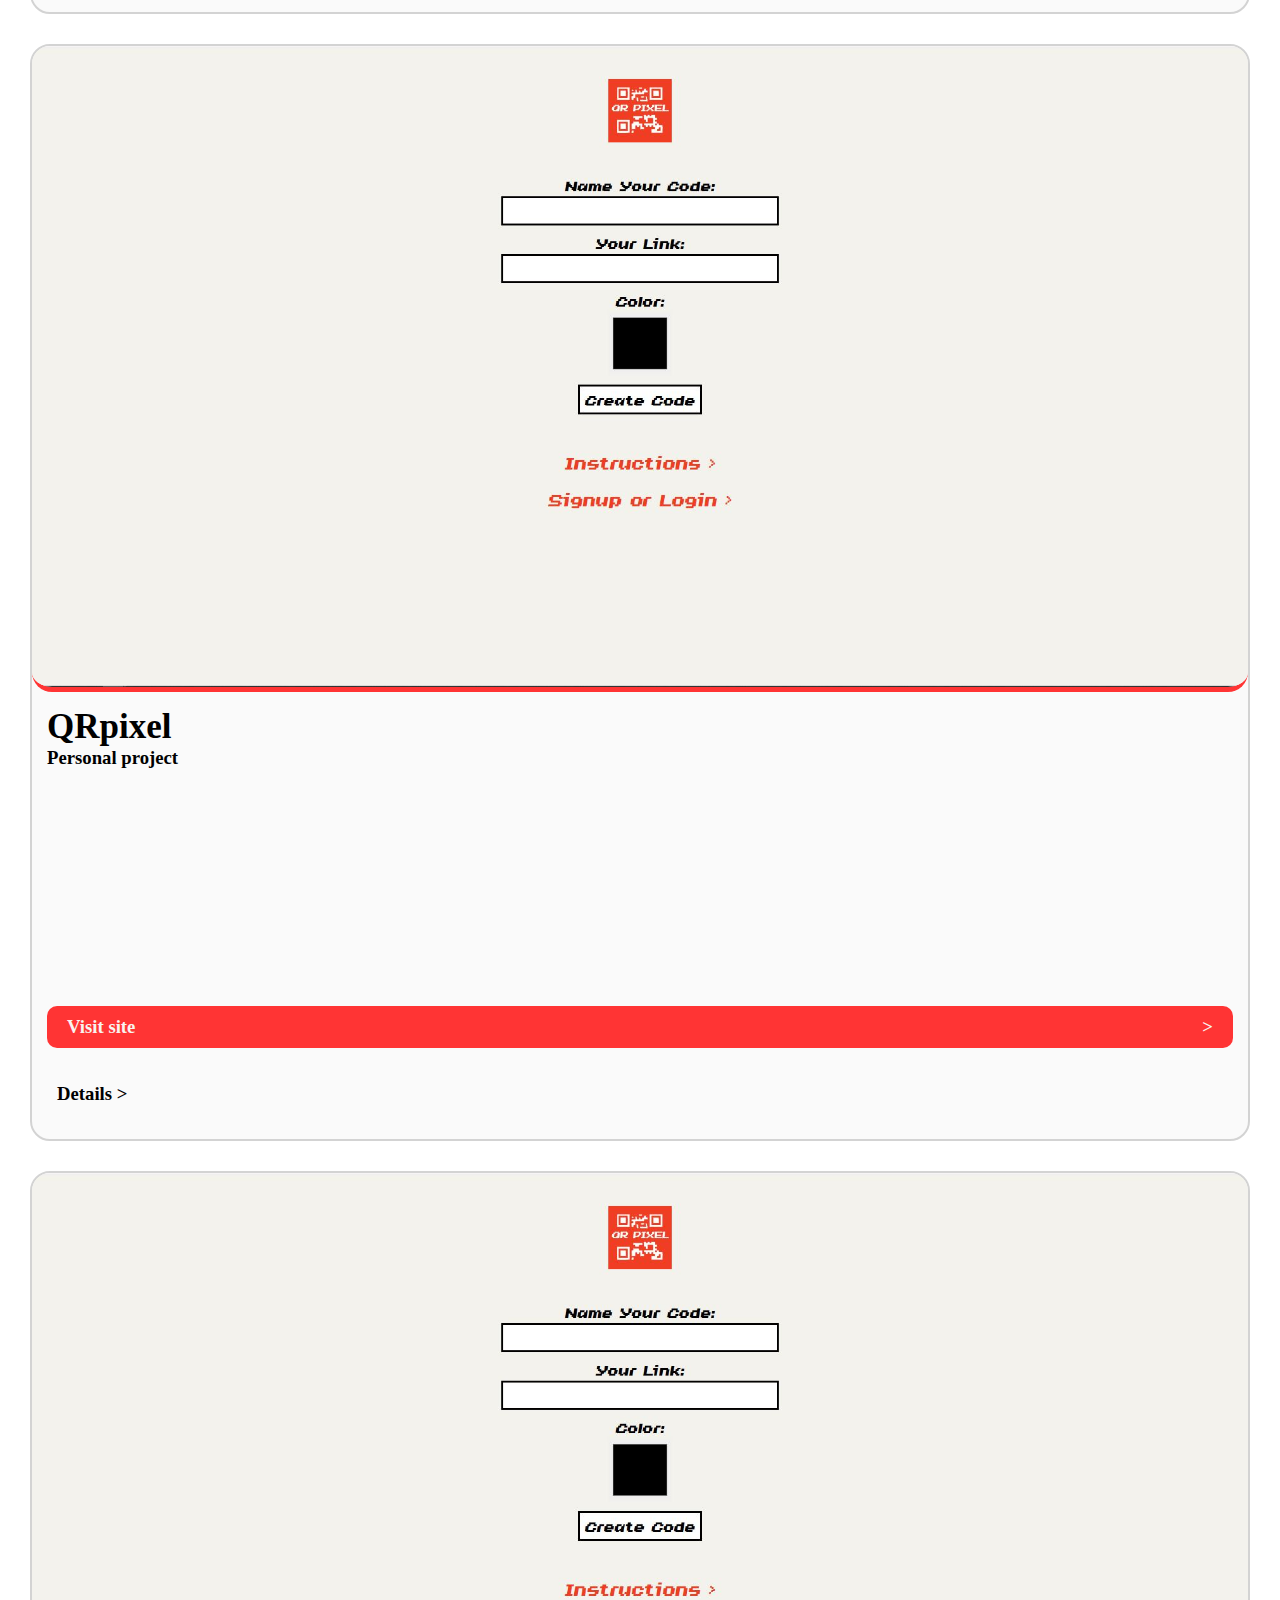
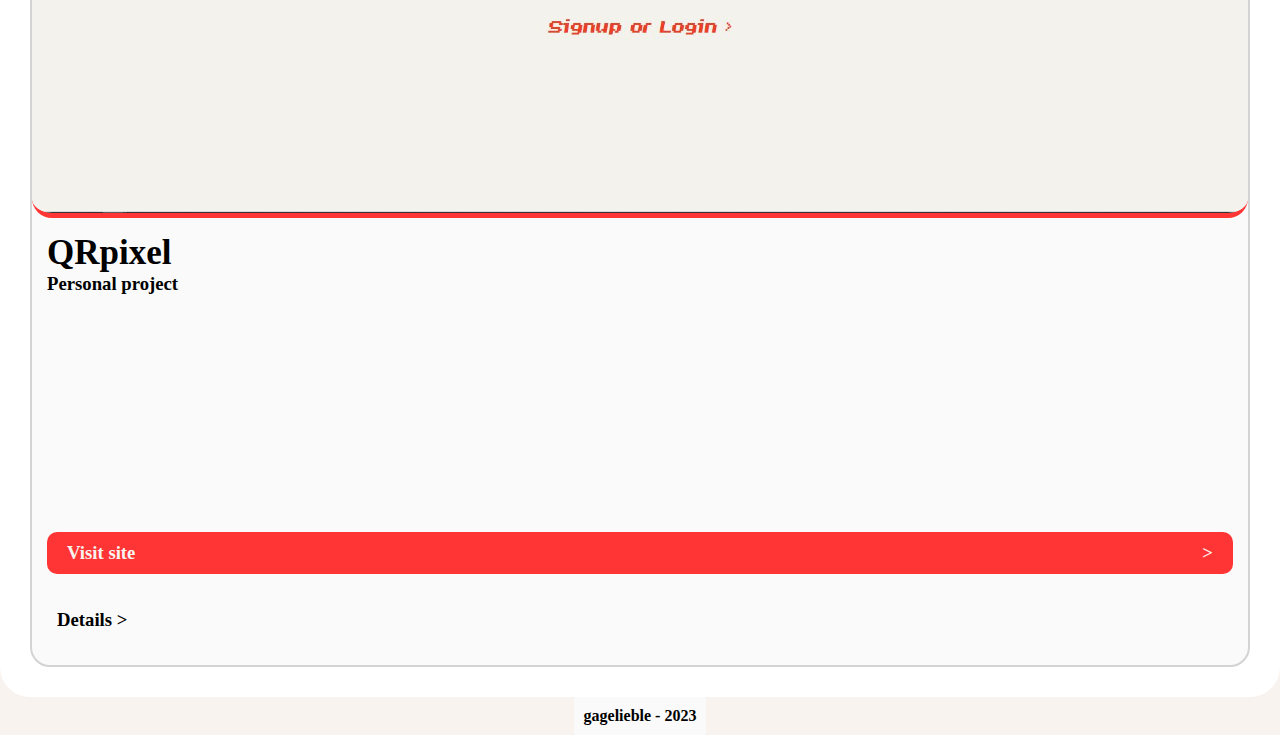
==== commit 87012a7d: "Changing hero" ====
--- a/freelance-port/index.html
+++ b/freelance-port/index.html
@@ -11,35 +11,35 @@
 </head>
 
 <body>
-    <div id="video-wrap">
+    <!-- <div id="video-wrap">
         <div id="video-grad"></div>
         <video id="vid-src" muted autoplay="autoplay" controls="controls" controls preload="auto" loop playsinline
             class="back-video">
             <source src="media/vids/pdxLRG.mp4" type="video/mp4">
         </video>
-    </div>
+    </div> -->
     <section id="index-wrap">
 
         
-            <!-- <img id="head-shot" src="media/imgs/head.webp"> -->
+            <img id="head-shot" src="media/imgs/head.webp">
 
             <div id="slogan-wrap">
                 <h1>Hand crafted website design!</h1>
+                <p>I'm Gage and I make websites for your business needs!</p>
             </div>
 
-            <div id="cta-wrap">
-                <div class="cta-btn cta-loud" onclick="btnClickHandler('reach')">
-                    <h3>Reach out</h3>
-                    <h3>></h3>
-                </div>
-
-            </div>
             
         </section>
-        <div id="proj-arrw">
+        <div id="cta-wrap">
+            <a class="cta-btn cta-loud" href="#">
+                <h3>Reach out</h3>
+                <h3>></h3>
+            </a>
+        </div>
+        <!-- <div id="proj-arrw">
             <h3>projects</h3>
             <h3>⮟</h3>
-        </div>
+        </div> -->
 
     <div id="proj-backdrop"></div>
     <section id="projs-wrap">
--- a/freelance-port/static/style/main.css
+++ b/freelance-port/static/style/main.css
@@ -6,11 +6,15 @@
     padding: 0;
     overflow-x: hidden;
     font-family: nexa;
-
-
-}
-
-.link-destroy{
+    background-color: #f9f3f0;
+    display: flex;
+    flex-direction: column;
+    align-items: center;
+
+
+}
+
+.link-destroy {
     text-decoration: none;
     color: black;
 }
@@ -34,7 +38,7 @@
     flex-direction: column;
     justify-content: center;
     height: 100vh;
-    color: white;
+    color: #5dd39e;
     padding: 0px 30px 0px 30px;
     overflow: hidden;
     max-width: 500px;
@@ -50,7 +54,7 @@
     z-index: -1;
 }
 
-#video-wrap>video{
+#video-wrap>video {
     opacity: 75%;
     width: auto;
     height: 100%;
@@ -62,11 +66,10 @@
     position: absolute;
     z-index: 2;
     background: linear-gradient(0deg, rgba(0, 0, 0, 1) 0%, rgba(6, 6, 80, 0) 10%);
-    ;
-}
-
-#proj-arrw{
-    /* background-color: pink; */
+
+}
+
+#proj-arrw {
     width: 100vw;
     position: absolute;
     bottom: 0;
@@ -74,28 +77,35 @@
     justify-content: center;
     align-items: center;
     flex-direction: column;
-    color: white;
-}
-#proj-arrw>*{
+    color: #f9f3f0;
+}
+
+#proj-arrw>* {
     margin-top: 0px;
 }
+
 .back-video {
     height: 100vh;
     opacity: 75%;
 }
 
 #head-shot {
-    background-color: #007FFF;
-    width: 75px;
-    height: 75px;
+    background-color: #5dd39e;
+    width: 65px;
+    height: 65px;
     border-radius: 100%;
     padding: 5px;
     transform: scaleX(-1);
 }
 
 #slogan-wrap>h1 {
-    font-size: 35px;
-    margin-top: 10px;
+    font-size: 40px;
+    margin: 15px 0px 0px 0px;
+}
+
+#slogan-wrap>p {
+    color: black;
+    margin-bottom: 100px;
 }
 
 #slogan-wrap {
@@ -103,14 +113,18 @@
 }
 
 #cta-wrap {
-    width: 100%;
+    width: 85%;
     z-index: 3;
+    bottom: 0;
+    position: absolute;
+
 }
 
 .cta-btn {
     border-radius: 10px;
     padding: 10px 20px 10px 20px;
-    margin: 0px 0px 15px 0px;
+    margin: 0px 0px 35px 0px;
+
 }
 
 .cta-btn>h3 {
@@ -119,12 +133,14 @@
 }
 
 .cta-loud {
-    background-color:#007FFF;
-    color: white;
-    display: flex;
+    background-color: #5dd39e;
+    color: #f9f3f0;
+    display: flex;
+    text-decoration: none;
     justify-content: space-between;
 }
-.blue-brdr{
+
+.blue-brdr {
     border: 2px solid #3d9eff;
 }
 
@@ -141,7 +157,8 @@
     padding: 30px 30px 0px 30px;
     overflow: hidden;
 }
-#proj-backdrop{
+
+#proj-backdrop {
     background-color: black;
     width: 100vw;
     height: 100vh;
@@ -195,28 +212,31 @@
 
 /*----------------------------------- FOOTER SECTION -----------------------------------*/
 
-#footer-wrap{
+#footer-wrap {
     display: flex;
     justify-content: center;
     background-color: rgb(250, 250, 250);
 }
 
-#footer-wrap>h4{
+#footer-wrap>h4 {
     margin: 10px;
 }
 
 /*----------------------------------- MEDIA QUERIES -----------------------------------*/
 
-@media (min-width: 700px) { /* TABLET and up */
-    #video-wrap>video{
+@media (min-width: 700px) {
+
+    /* TABLET and up */
+    #video-wrap>video {
         opacity: 100%;
         width: 100%;
         height: auto;
     }
-/*     SAVE FOR DESKTOP ONLY
+
+    /*     SAVE FOR DESKTOP ONLY
     #index-wrap{
         color: black;
-        background-color: white;
+        background-color: #f9f3f0;
     }
     #projs-wrap {
         border-radius:0px 30px 0px 0px;
@@ -228,7 +248,7 @@
 
 
 
-    
+
     /* .website-wrap {
         border-radius: 20px;
         width: 40%;
@@ -248,4 +268,4 @@
         flex-wrap: wrap;
        
     } */
- }+}